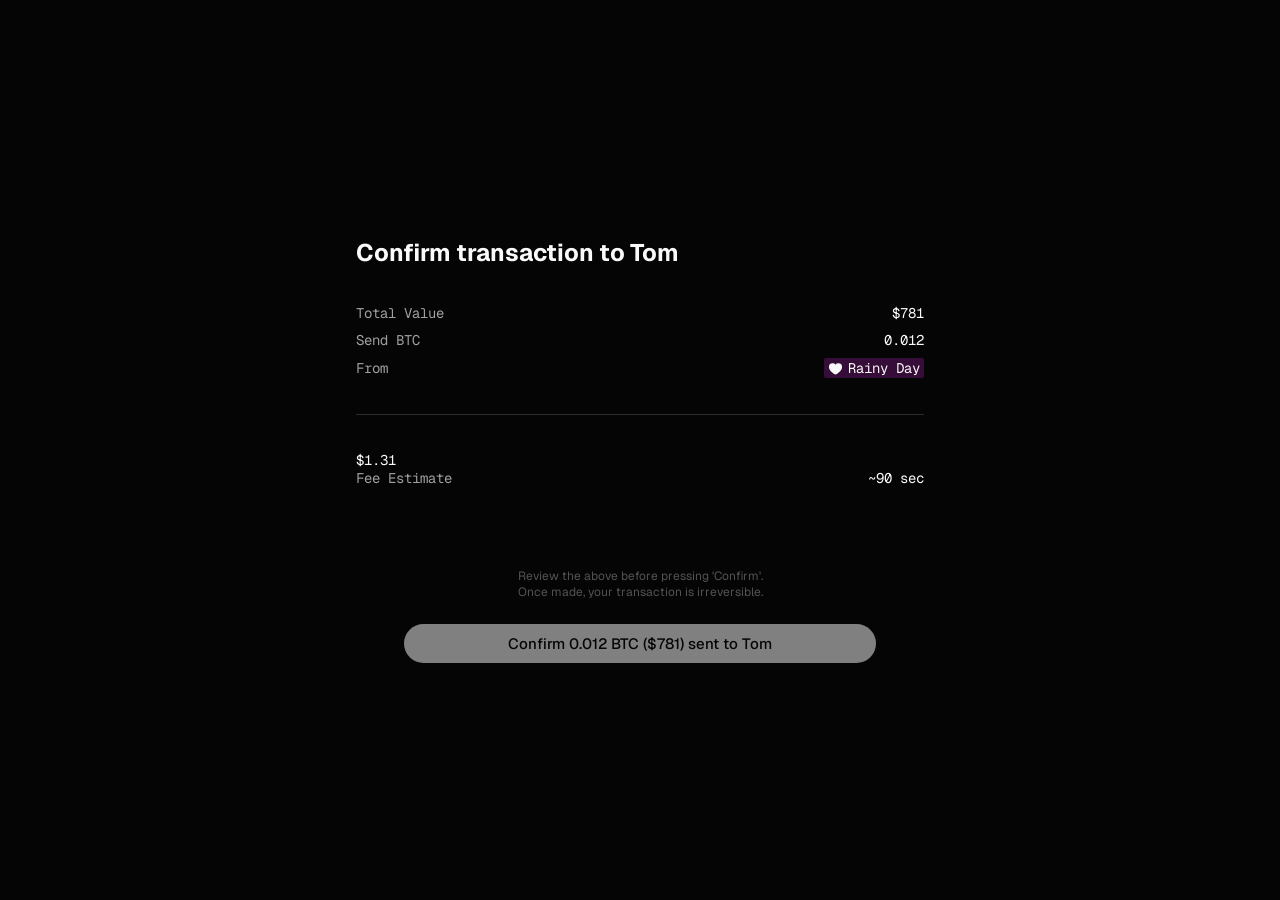
==== frontend/request.html @ 0c6b436e "Design: rudimentary transaction screen" ====
<!DOCTYPE html>
<html lang="en">
<head>
    <meta charset="UTF-8">
    <meta name="viewport" content="width=device-width, initial-scale=1.0">
    <title>Accept Request to Tom - Fivepoint</title>

    <link rel="stylesheet" href="styles.css">
    <link rel="stylesheet" href="request-styles.css">

    <link rel="preconnect" href="https://fonts.googleapis.com">
    <link rel="preconnect" href="https://fonts.gstatic.com" crossorigin>
    <link href="https://fonts.googleapis.com/css2?family=Geist:wght@100..900&display=swap" rel="stylesheet">
</head>
<body>
    <section class="request">
        <h2>Confirm transaction to Tom</h2>
        <div class="request-info">
            <div>
                <p>Total Value</p>
                <p>$781</p>
            </div>
            <div>
                <p>Send BTC</p>
                <p>0.012</p>
            </div>
            <div>
                <p>From</p>
                <p class="wallet-tag"><svg xmlns="http://www.w3.org/2000/svg" width="32" height="32" fill="#0e0e0e" viewBox="0 0 256 256"><path d="M240,102c0,70-103.79,126.66-108.21,129a8,8,0,0,1-7.58,0C119.79,228.66,16,172,16,102A62.07,62.07,0,0,1,78,40c20.65,0,38.73,8.88,50,23.89C139.27,48.88,157.35,40,178,40A62.07,62.07,0,0,1,240,102Z"></path></svg>Rainy Day</p>
            </div>
        </div>
        <hr>
        <div class="request-fees">
            <div>
               <p>$1.31</p> 
            </div>
            <div>
                <p style="color: var(--muted);">Fee Estimate</p>
                <p>~90 sec</p>
            </div>
        </div>

        <div class="caution-text unselectable">
            <p>Review the above before pressing 'Confirm'. Once made, your transaction is irreversible.</p>
        </div>
        <div class="request-confirm">
            <button class="full-rounded">Confirm 0.012 BTC ($781) sent to Tom</button>
        </div>
    </section>
</body>
</html>
---- frontend/styles.css ----
*,
*::before,
*::after {
    box-sizing: border-box;
}

* {
    margin: 0;
    padding: 0;
}

body {
    font-family: 'Geist', sans-serif;
    background-color: var(--strong);
    color: var(--contrast);

    min-height: 100vh;
    min-height: 100dvh;
    display: flex;
    flex-direction: column;
    
    scroll-behavior: smooth;

    padding: 36px 0;
}

.body-flex {
    display: flex;
    flex-direction: column;
    gap: 28px;
}

/* ====================DECLARE==================== */

:root {
    --strong: #050505;
    --contrast: #FAFAFA;
    --muted: #A0A0A0;

    --green: #22C55E;
    --red: #EF4444;
    
    --sidepadding: clamp(1rem, 0.6429rem + 1.7857vw, 1.5rem);
    --lockedvw: 768px;
}

@font-face {
    font-family: 'Geist';
    src: url('assets/fonts/Geist[wght].woff2') format('woff2');
    font-weight: 100 900;
    font-style: normal;
    font-display: swap;
}

@font-face {
    font-family: 'Geist Mono';
    src: url('assets/fonts/GeistMono[wght].woff2') format('woff2');
    font-weight: 100 900;
    font-style: normal;
    font-display: swap;
}

/* ====================BASIC CALLING==================== */

a {
    font-family: inherit;
    font-weight: 450;
    text-decoration: none;
    color: inherit;

    &:active { scale: .99; }
}

a:focus-visible,
button:focus-visible {
    outline: 2px solid var(--muted);
    outline-offset: 3px;
}

input { all: unset; }
button { all: unset; cursor: pointer; text-align: center; &:active { scale: .99; } }

svg { fill: var(--contrast); margin: 0; padding: 0; box-sizing: border-box; height: fit-content; width: fit-content; }

.monospace { font-family: 'Geist Mono', monospace; font-size: 14px; }

hr {
    border: none;
    border-top: 1px solid hsl(from var(--muted) h s l / 0.25);
}

section {
    width: 100%;
    max-width: var(--lockedvw);
    padding: 0 var(--sidepadding);
    margin: 0 auto;
}

.unselectable {
    -webkit-user-select: none;
    -ms-user-select: none;
    user-select: none;
}

.increase { color: var(--green); }
.decrease { color: var(--red); }
.neutral { color: var(--muted); }

/* ====================BUTTON STYLING==================== */

.full-rounded {
    padding: 7px 14px;
    border-radius: 50vw;

    background-color: var(--contrast);
    color: var(--strong);

    font-size: 15px;
    white-space: nowrap;

    display: grid;
    place-items: center;

    opacity: 1;
    transition: opacity .3s ease;

    &:hover { opacity: .84; }
    & svg { fill: var(--strong); width: 21px; }
}

.switcher {
    position: relative;
    display: inline-flex;
    align-items: center;

    background-color: hsl(from var(--contrast) h s l / 0.1);
    border-radius: 6px;

    padding: 4px;
}

.switcher-slider {
    position: absolute;
    top: 4px;
    left: 4px;

    height: calc(100% - 8px);

    background-color: var(--contrast);
    box-shadow: 1px 1px 8px var(--strong);
    border-radius: 6px;

    transition: transform 0.28s cubic-bezier(0.4, 0, 0.2, 1);

    pointer-events: none;
    z-index: 0;
}

.switcher-btn {
    position: relative;
    z-index: 1;

    background: transparent;
    color: var(--muted);

    padding: 5px 12px;

    font-size: 15px;
    font-weight: 500;

    cursor: pointer;
    transition: color 0.2s ease;
    white-space: nowrap;
}

.switcher-btn.active {
    color: var(--strong);
    font-weight: 500;
}
---- frontend/request-styles.css ----
.request {
    margin: auto;
    padding: 0 calc(clamp(0rem, -3.3929rem + 16.9643vw, 4.75rem) + var(--sidepadding));

    display: flex;
    flex-direction: column;
    gap: 36px;
}

.request-info {
    display: flex;
    flex-direction: column;
    gap: 9px;    
}

.request-info div {
    display: flex;
    align-items: center;
    justify-content: space-between;

    font-family: 'Geist Mono', monospace;
    font-size: 14px;

    & p:first-of-type { color: var(--muted); }
}

.wallet-tag {
    display: flex;
    align-items: center;
    gap: 5px;

    padding: 1px 4px;
    background-color: hsl(from #D024DA h s l / 0.24);
    border-radius: 2px;

    & svg { width: 15px; }
}

.request-fees div {
    display: flex;
    align-items: flex-start;
    justify-content: space-between;

    font-family: 'Geist Mono', monospace;
    font-size: 14px;
}

.caution-text {
    font-size: 12px;
    text-align: center;
    color: hsl(from var(--contrast) h s l / 0.32);

    padding: 0 clamp(0.75rem, -5.4107rem + 30.8036vw, 9.375rem);
    margin-top: 45px;
}

.request-confirm {
    margin: 0 auto;
    font-weight: 500;

    width: 100%;
    margin-top: -12px;
    padding: 0 clamp(0rem, -2.1429rem + 10.7143vw, 3rem);

    & button {
        padding: 10px 0;
        width: 100%;
        opacity: .5;
    }
}
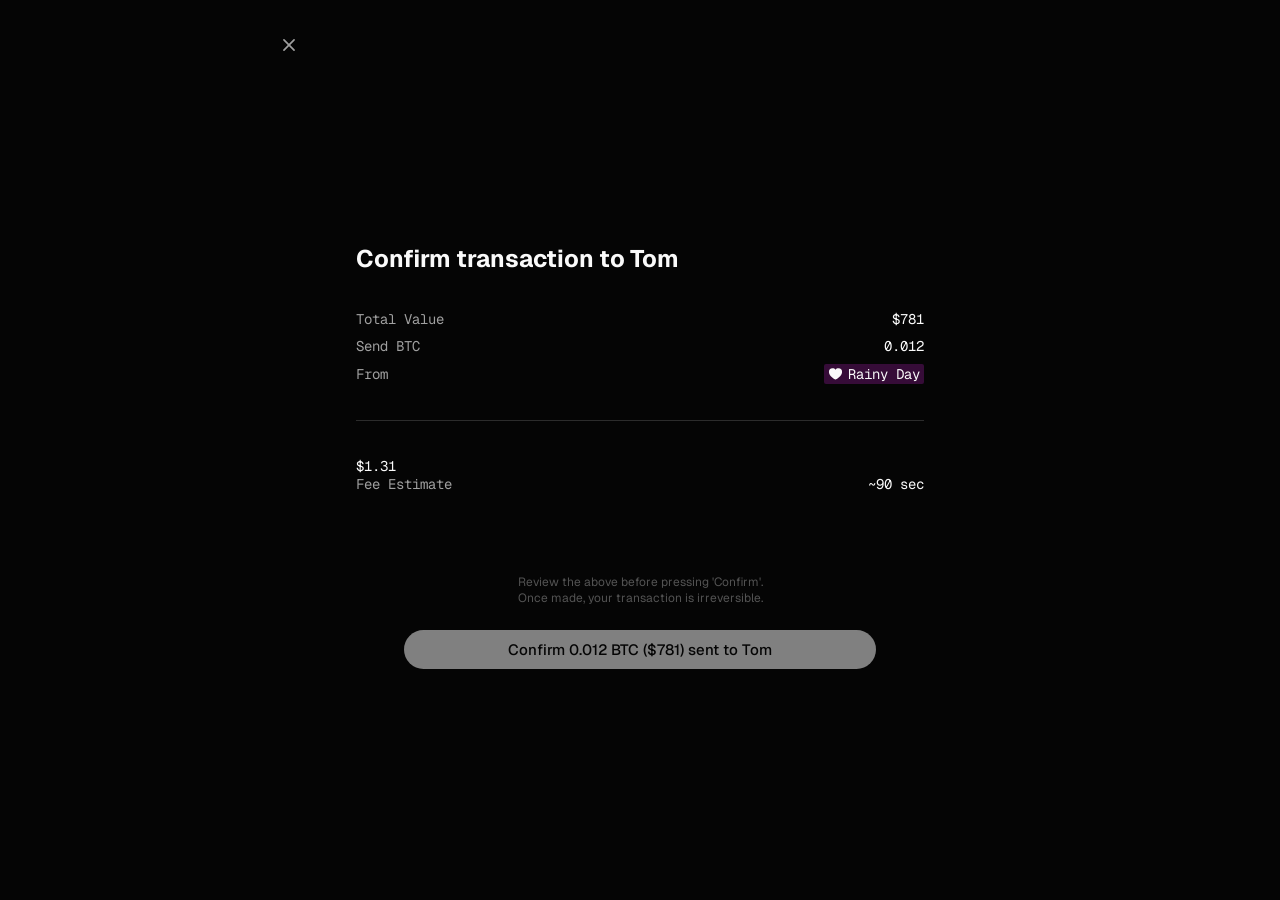
==== commit c73c5ad1: "Design: rudimentary back navigation implemented" ====
--- a/frontend/request.html
+++ b/frontend/request.html
@@ -13,7 +13,11 @@
     <link href="https://fonts.googleapis.com/css2?family=Geist:wght@100..900&display=swap" rel="stylesheet">
 </head>
 <body>
-    <section class="request">
+    <nav class="back-navigation">
+        <button class="close-button"><svg xmlns="http://www.w3.org/2000/svg" width="32" height="32" fill="#0e0e0e" viewBox="0 0 256 256"><path d="M208.49,191.51a12,12,0,0,1-17,17L128,145,64.49,208.49a12,12,0,0,1-17-17L111,128,47.51,64.49a12,12,0,0,1,17-17L128,111l63.51-63.52a12,12,0,0,1,17,17L145,128Z"></path></svg></button>
+    </nav>
+
+    <section class="request" onclick="history.back()">
         <h2>Confirm transaction to Tom</h2>
         <div class="request-info">
             <div>
@@ -47,5 +51,21 @@
             <button class="full-rounded">Confirm 0.012 BTC ($781) sent to Tom</button>
         </div>
     </section>
+
+    <!-- Back navigation script -->
+    <script>
+        document.addEventListener("DOMContentLoaded", () => {
+            document.querySelectorAll(".close-button, .back-button").forEach(button => {
+                button.addEventListener("click", () => {
+                    if (window.history.length > 1) {
+                        window.history.back();
+                    } else {
+                        // Optional fallback if there's no previous page
+                        window.location.href = "/";
+                    }
+                });
+            });
+        });
+    </script>
 </body>
 </html>
--- a/frontend/styles.css
+++ b/frontend/styles.css
@@ -176,4 +176,24 @@
 .switcher-btn.active {
     color: var(--strong);
     font-weight: 500;
+}
+
+.back-navigation {
+    width: 100%;
+    max-width: var(--lockedvw);
+    padding: 0 var(--sidepadding);
+    margin: 0 auto;
+
+    margin-bottom: -12px;
+}
+
+.back-navigation button {
+    & svg {
+        width: 18px;
+        fill: var(--muted);
+
+        transition: fill .2s ease;
+    }
+
+    &:hover { & svg { fill: var(--contrast); } }
 }
